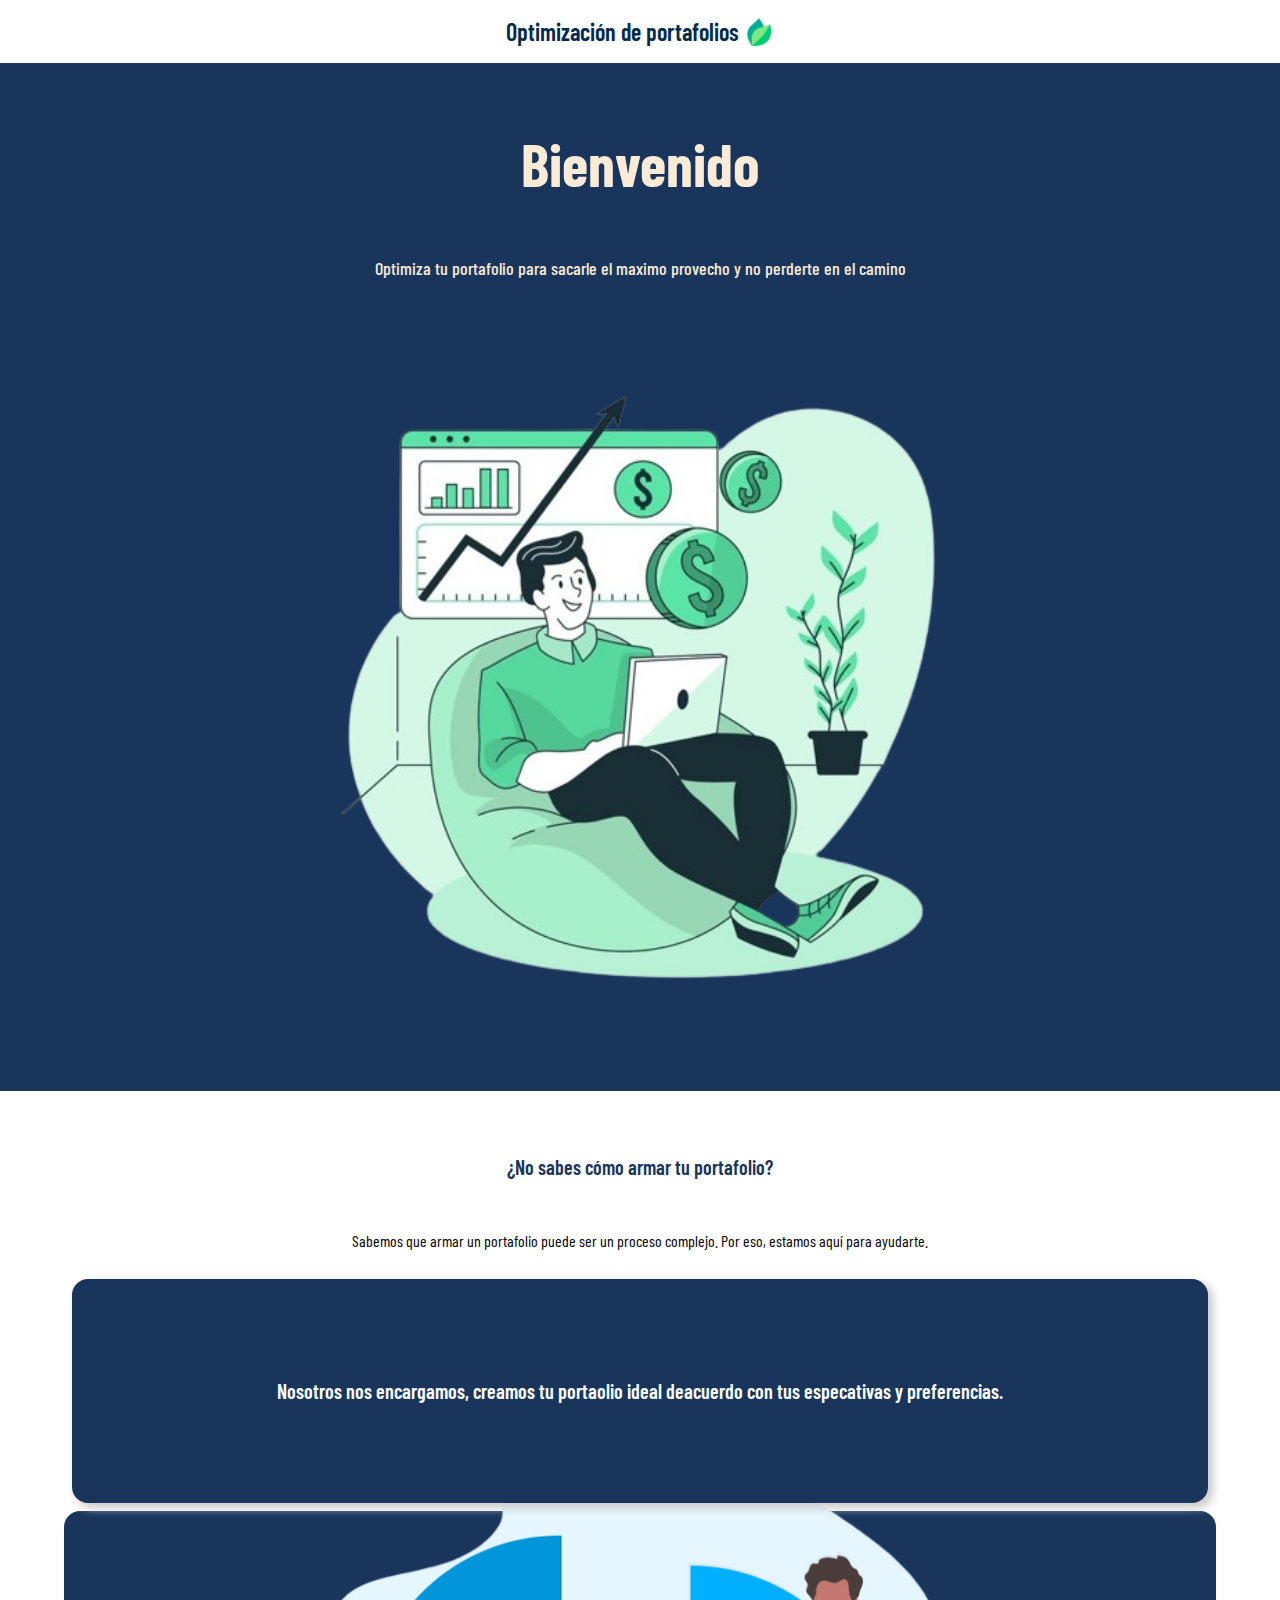
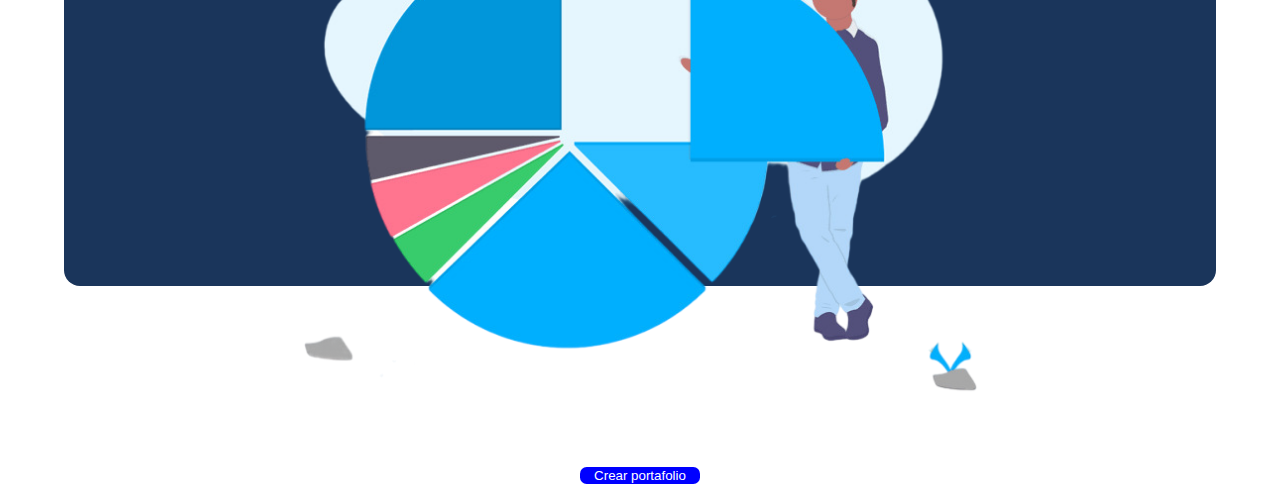
==== index.html @ 9bb4f17a "Second commit" ====
<!DOCTYPE html>
<html lang="en">
<head>
    <meta charset="UTF-8">
    <meta name="viewport" content="width=device-width, initial-scale=1.0">
    <title>Document</title>
    <link rel="stylesheet" href="/Frontend/index/style.css">
    <link rel="preconnect" href="https://fonts.googleapis.com">
    <link rel="preconnect" href="https://fonts.gstatic.com" crossorigin>
    <link href="https://fonts.googleapis.com/css2?family=Barlow+Condensed:ital,wght@0,100;0,200;0,300;0,400;0,500;0,600;0,700;0,800;0,900;1,100;1,200;1,300;1,400;1,500;1,600;1,700;1,800;1,900&family=Oswald:wght@500&family=Roboto:ital,wght@0,100;0,300;0,400;0,500;0,700;0,900;1,100;1,300;1,400;1,500;1,700;1,900&display=swap" rel="stylesheet">
</head>
<body>
    <header class="header">
        <h2>Optimización de portafolios</h2>
        <img src="/Utils/tree suesca.png" alt="">
    </header>
    <div class="info">
        <div class="welcome">
            <h1>Bienvenido</h1>
        </div>
        <div class="info-text">
            <h3>
                Optimiza tu portafolio para sacarle el maximo provecho y no perderte en el camino
            </h3>
        </div>
        <div class="concep_inmg">
            <img src="/Utils/ilustracion-concepto-ingresos_114360-2803-removebg-preview.png" alt="ilustracion-concepto-ingresos">
        </div>
    </div>
    <div class="container-info-nav">
        <h4>
            ¿No sabes cómo armar tu portafolio?
        </h4>
        <p>
            Sabemos que armar un portafolio puede ser un proceso complejo. Por eso, estamos aquí para ayudarte.
        </p>
    </div>
    <div class="carrousel">
        <div class="grande">
            <div class="ventanas">
                <p>
                    Nosotros nos encargamos, creamos tu portaolio ideal deacuerdo con tus especativas y preferencias.
 
                </p>           
            </div>
            <div class="ventanas">
                <p>
                    Usamos modelos estadisticos para optimizar tu portafolio y asi poder encontrar los porcentajes mas eficientes
                </p>
            </div>
            <div class="ventanas">
                <p>
                    Escoge la rentabilidad y riesgos que mas se ajusten a tu perfil como inversionista.
                </p>
            </div>
        </div>

        <ul class="puntos">
            <li class="punto activo"></li>
            <li class="punto"></li>
            <li class="punto"></li>
        </ul>
    </div>
    <div class="container-opt">
        <div class="container-opt-option">
            <h4>
                Vamos al optimizador
            </h4>
            <img src="/Utils/pie-chart-r (1)-Photoroom.png-Photoroom.png" alt="">
            <button>
                Crear portafolio
            </button>
        </div>
    </div>
    <footer class="footer">

    </footer>
    <script type="module" src="/Frontend/index/front.js"></script>
</body>
</html>
---- Frontend/index/style.css ----
:root {
    --negro: #393939;
    --blanco: #ececec;
    --sombra-ppal: #c9c9c9;
    --sombra-sec: #ffffff;
    --borde-negro: #00000050;
    --marcado: rgb(127, 195, 255);
    /* Tipografía */
    --tipo-principal: Helvetica, Arial, sans-serif;
  }
  
  /* Las adaptamos al modo oscuro */
  @media (prefers-color-scheme: dark) {
    :root {
      --negro: #ececec;
      --blanco: #303030;
      --sombra-ppal: #242424;
      --sombra-sec: #3c3c3c;
      --borde-negro: #FFFFFF50;
    }
  }

html, body {
    font-family: "Barlow Condensed", sans-serif;
    overflow-x: hidden;
}

* {
    margin: 0;
    box-sizing: border-box;
}
.header {
    width: 100%;
    height: 7vh;
    display: flex;
    justify-content: center;
    align-items: center;
}

.header h2 {
    font-family: "Barlow Condensed", sans-serif;
    font-weight: 600;
    font-style: normal;
    color: #032a4e
}
.header img {
    width: 35px;
}
.info {
    width: 100%;
    height: auto;
    background-color: #1a355b;
    padding: 5%;
}
.info .welcome {
    font-family: "Barlow Condensed", sans-serif;
    font-weight: 500;
    font-style: normal;
    font-size: 30px;
    width: 100%;
    height: 40%;
    display: flex;
    justify-content: center;
    align-items: center;
    margin-bottom: 5%;
    color: antiquewhite;
}
.info .info-text {
    width: 100%;
    height: 40%;
    display: flex;
    justify-content: center;
    align-items: center;
    margin-bottom: 5%;
    padding-left: 5%;
    padding-right: 5%;
}

.info .info-text h3 {
    font-family: "Barlow Condensed", sans-serif;
    font-weight: 500;
    font-size: 18px;
    font-style: normal;
    color: antiquewhite;
    text-align: center;
}

.concep_inmg {
    display: flex;
    justify-content: center;
    align-items: center;
}
.concep_inmg img {
    width: 60%;
}
.container-info-nav {
    width: 100%;
    background-color: #ffffff;
    padding-left: 10%;
    padding-right: 10%;
    margin-bottom: 15%;
    margin-top: 5%;

}
.container-info-nav h4 {
    font-size: 20px;
    text-align: center;
    font-weight: 600;
    color: #1a355b;
}
.container-info-nav p {
    text-align: center;
    margin-top: 5%;
}
.ventanas {
  max-width: 100%;
  width: 100%;
  display: block;
  margin: 1.5%;
}

li {
  list-style-type: none;
}

.carrousel {
  width: 100%;
  height: 300px;
  max-width: 120em;
  padding: 1em;
  transition: all 0.4s ease;
  border-radius: 1em;
  margin-top: -13%;
}

.carrousel .grande {
  width: 300%;
  height: 200px;
  display: flex;
  flex-flow: row nowrap;
  justify-content: space-between;
  align-items: center;
  transition: all 0.4s ease;
  border-radius: 1em;
  transition: all 0.5s ease;
  transform: translateX(0%);
}

.carrousel .ventanas {
  width: 100%;
  height: 80%;
  min-height: 10vh;
  color: var(--negro);
  transition: all 0.4s ease;
  border-radius: 1em;
  background-color:#1a355b;
  box-shadow: 0.3em 0.3em 0.6em var(--sombra-ppal), -0.6em -0.6em 1.2em var(--sombra-sec), inset 0 0 0 transparent, inset 0 0 0 transparent;
}

.carrousel .puntos {
  width: 100%;
  margin: 1em 0 0;
  padding: 0.4em;
  display: flex;
  flex-flow: row nowrap;
  justify-content: center;
  align-items: center;
  margin-top: -3%;
}

.carrousel .punto {
  width: 1.2em;
  height: 0.5em;
  margin: 1em 1em 0;
  color: var(--negro);
  transition: all 0.4s ease;
  border-radius: 1em;
  background-color: var(--blanco);
  box-shadow: 0.13em 0.13em 0.1em var(--sombra-ppal), -0.6em -0.6em 1.2em var(--sombra-sec), inset 0 0 0 transparent, inset 0 0 0 transparent;
}

.carrousel .punto.activo {
  background-color: #1a355b;
}
.ventanas {
    display: flex;
    padding: 3%;
    justify-content: center;
    align-items: center;
}
.ventanas p {
    text-align: center;
    font-size: 20px;
    font-weight: 600;
    color: #ffffff;
}
.container-opt {
    width: 100%;
    height: 375px;
    display: flex;
    justify-content: center;
    align-items: center;
    margin-top: -5%;
}
.container-opt-option {
    width: 90%;
    height: 100%;
    background-color: #1a355b;
    display: flex;
    flex-direction: column; /* Stacks elements vertically */
    justify-content: center; /* Centers elements horizontally */
    align-items: center;
    color: white;
    border-radius: 1em;
}
.container-opt-option button {
    width: 120px;
    height: 28px;
    margin-top: 5%;
    background-color: blue;
    border: none;
    border-radius: 0.5em;
    color: white;

}
.container-opt-option img {
    width: 80%;
    margin-top: 4.5%;
}
.container-opt-option h4 {
    font-size: 25px;
}
.container-opt-option button:hover {
    transform: scale(1.1);
}
.footer {
    width: 100%;
    height: 200px;
}
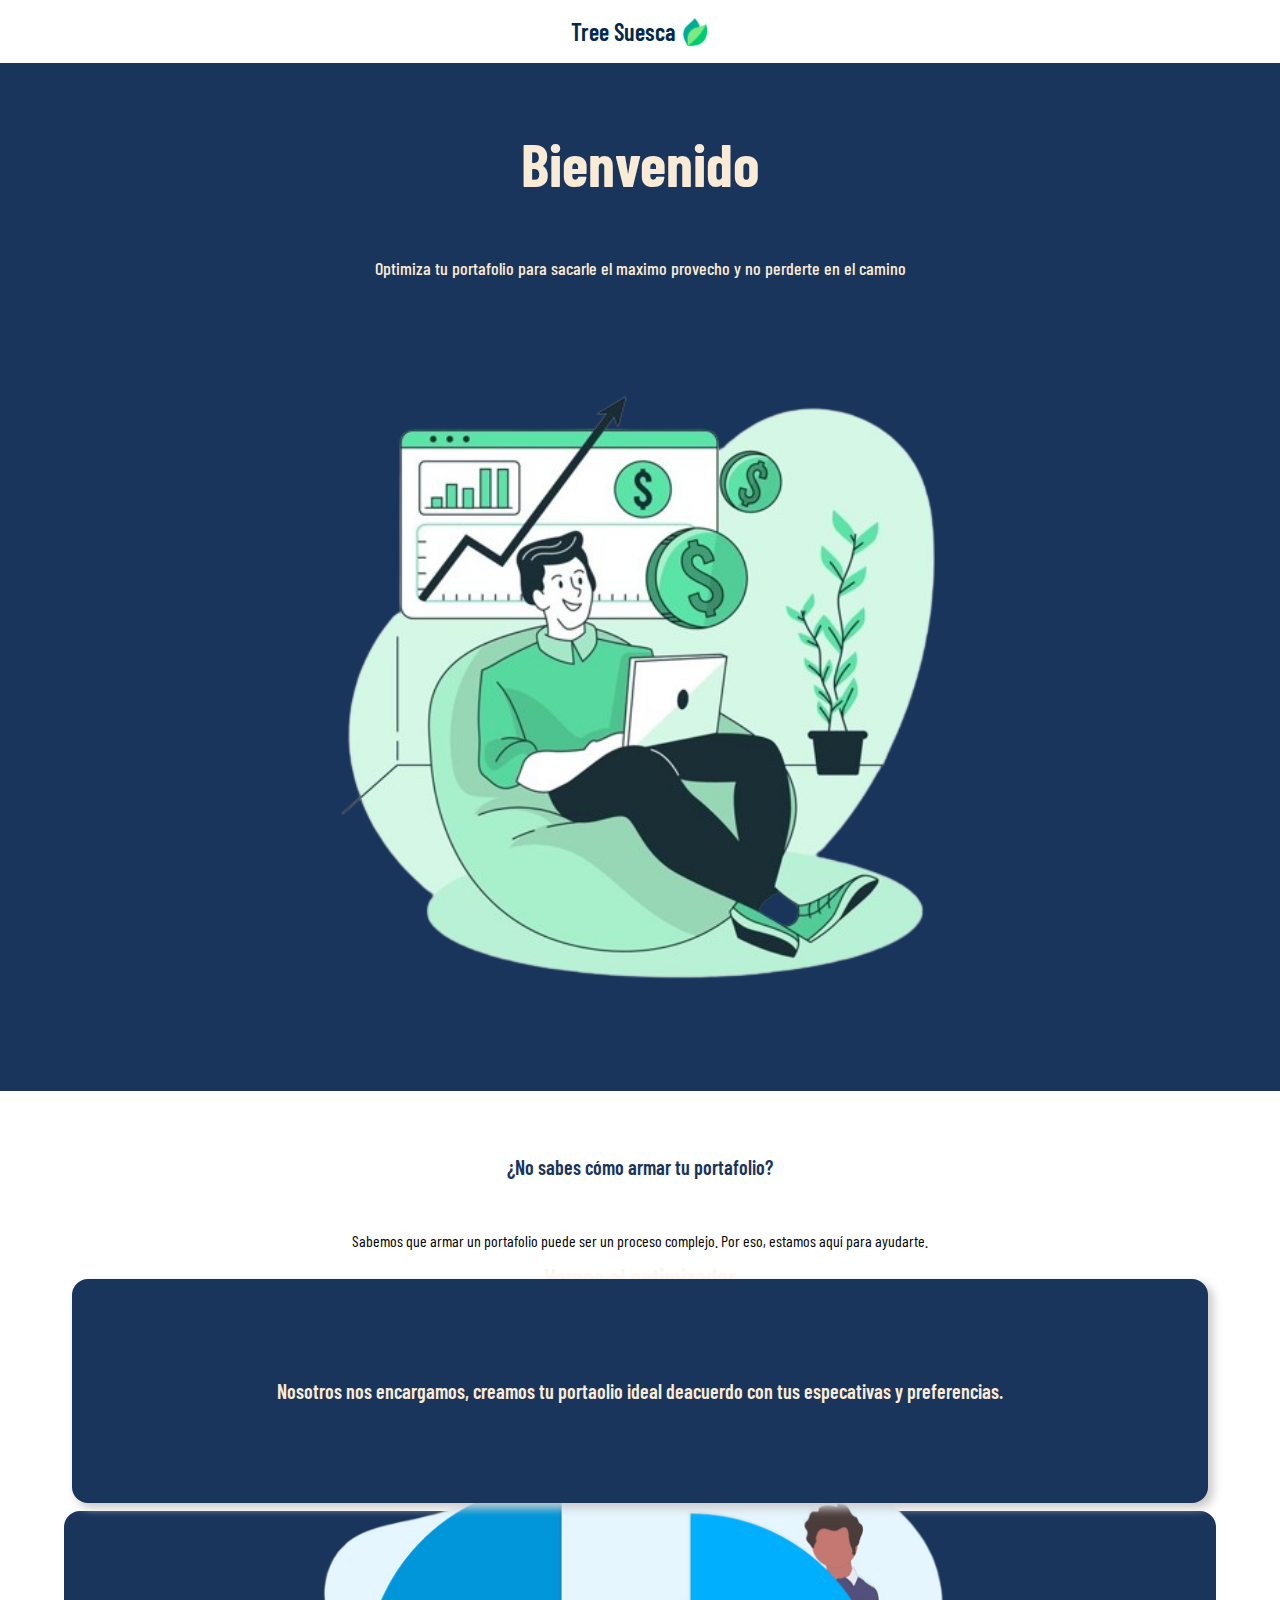
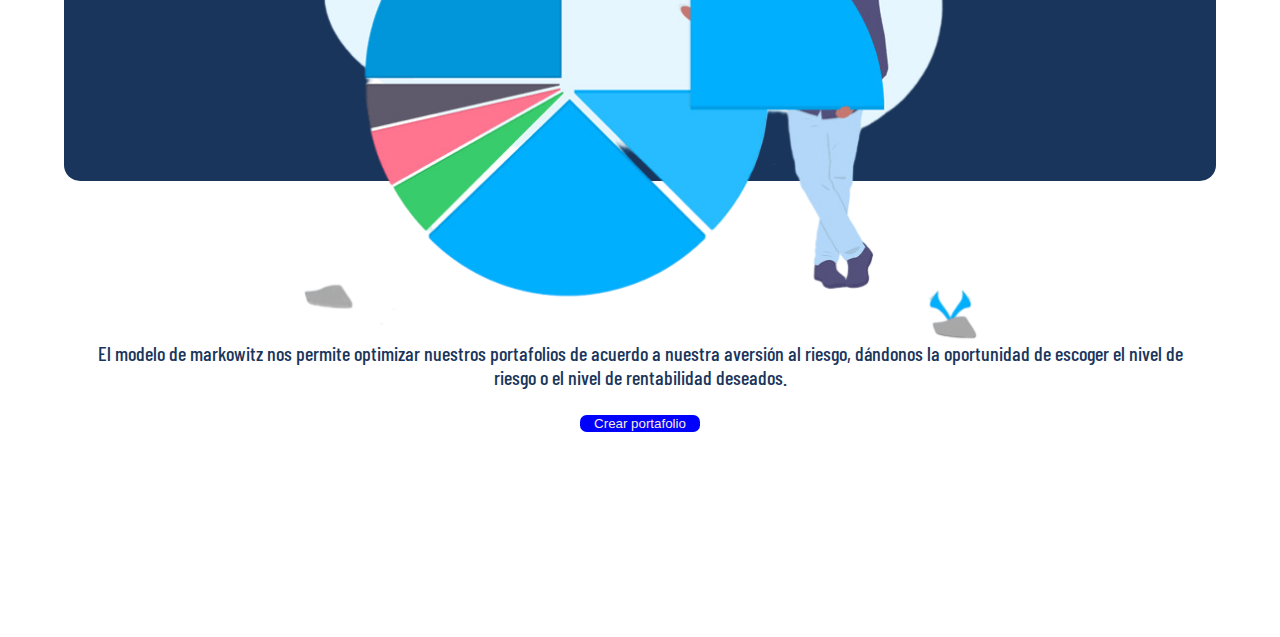
==== commit a0ba3de5: "Update" ====
--- a/index.html
+++ b/index.html
@@ -3,7 +3,8 @@
 <head>
     <meta charset="UTF-8">
     <meta name="viewport" content="width=device-width, initial-scale=1.0">
-    <title>Document</title>
+    <title>Tree Suesca</title>
+    <link rel="shortcut icon" href="/Utils/tree suesca.png" type="image/x-icon">
     <link rel="stylesheet" href="/Frontend/index/style.css">
     <link rel="preconnect" href="https://fonts.googleapis.com">
     <link rel="preconnect" href="https://fonts.gstatic.com" crossorigin>
@@ -11,7 +12,7 @@
 </head>
 <body>
     <header class="header">
-        <h2>Optimización de portafolios</h2>
+        <h2>Tree Suesca</h2>
         <img src="/Utils/tree suesca.png" alt="">
     </header>
     <div class="info">
@@ -67,10 +68,15 @@
                 Vamos al optimizador
             </h4>
             <img src="/Utils/pie-chart-r (1)-Photoroom.png-Photoroom.png" alt="">
-            <button>
+            <button id="boton-uno">
                 Crear portafolio
             </button>
         </div>
+    </div>
+    <div class="info-text-modelo">
+        <h4>
+            El modelo de markowitz nos permite optimizar nuestros portafolios de acuerdo a nuestra aversión al riesgo, dándonos la oportunidad de escoger el nivel de riesgo o el nivel de rentabilidad deseados.
+        </h4>
     </div>
     <footer class="footer">
 
--- a/Frontend/index/style.css
+++ b/Frontend/index/style.css
@@ -192,11 +192,11 @@
     text-align: center;
     font-size: 20px;
     font-weight: 600;
-    color: #ffffff;
+    color: antiquewhite;
 }
 .container-opt {
     width: 100%;
-    height: 375px;
+    height: 270px;
     display: flex;
     justify-content: center;
     align-items: center;
@@ -210,7 +210,7 @@
     flex-direction: column; /* Stacks elements vertically */
     justify-content: center; /* Centers elements horizontally */
     align-items: center;
-    color: white;
+    color: antiquewhite;
     border-radius: 1em;
 }
 .container-opt-option button {
@@ -220,7 +220,7 @@
     background-color: blue;
     border: none;
     border-radius: 0.5em;
-    color: white;
+    color: antiquewhite;
 
 }
 .container-opt-option img {
@@ -229,6 +229,7 @@
 }
 .container-opt-option h4 {
     font-size: 25px;
+    color: antiquewhite;
 }
 .container-opt-option button:hover {
     transform: scale(1.1);
@@ -236,4 +237,16 @@
 .footer {
     width: 100%;
     height: 200px;
+}
+.info-text-modelo {
+    width: 100%;
+    height: 150px;
+    margin-top: 5%;
+    text-align: center;
+    padding: 7.5%;
+}
+.info-text-modelo h4 {
+    font-size: 20px;
+    font-weight: 500;
+    color:#1a355b;
 }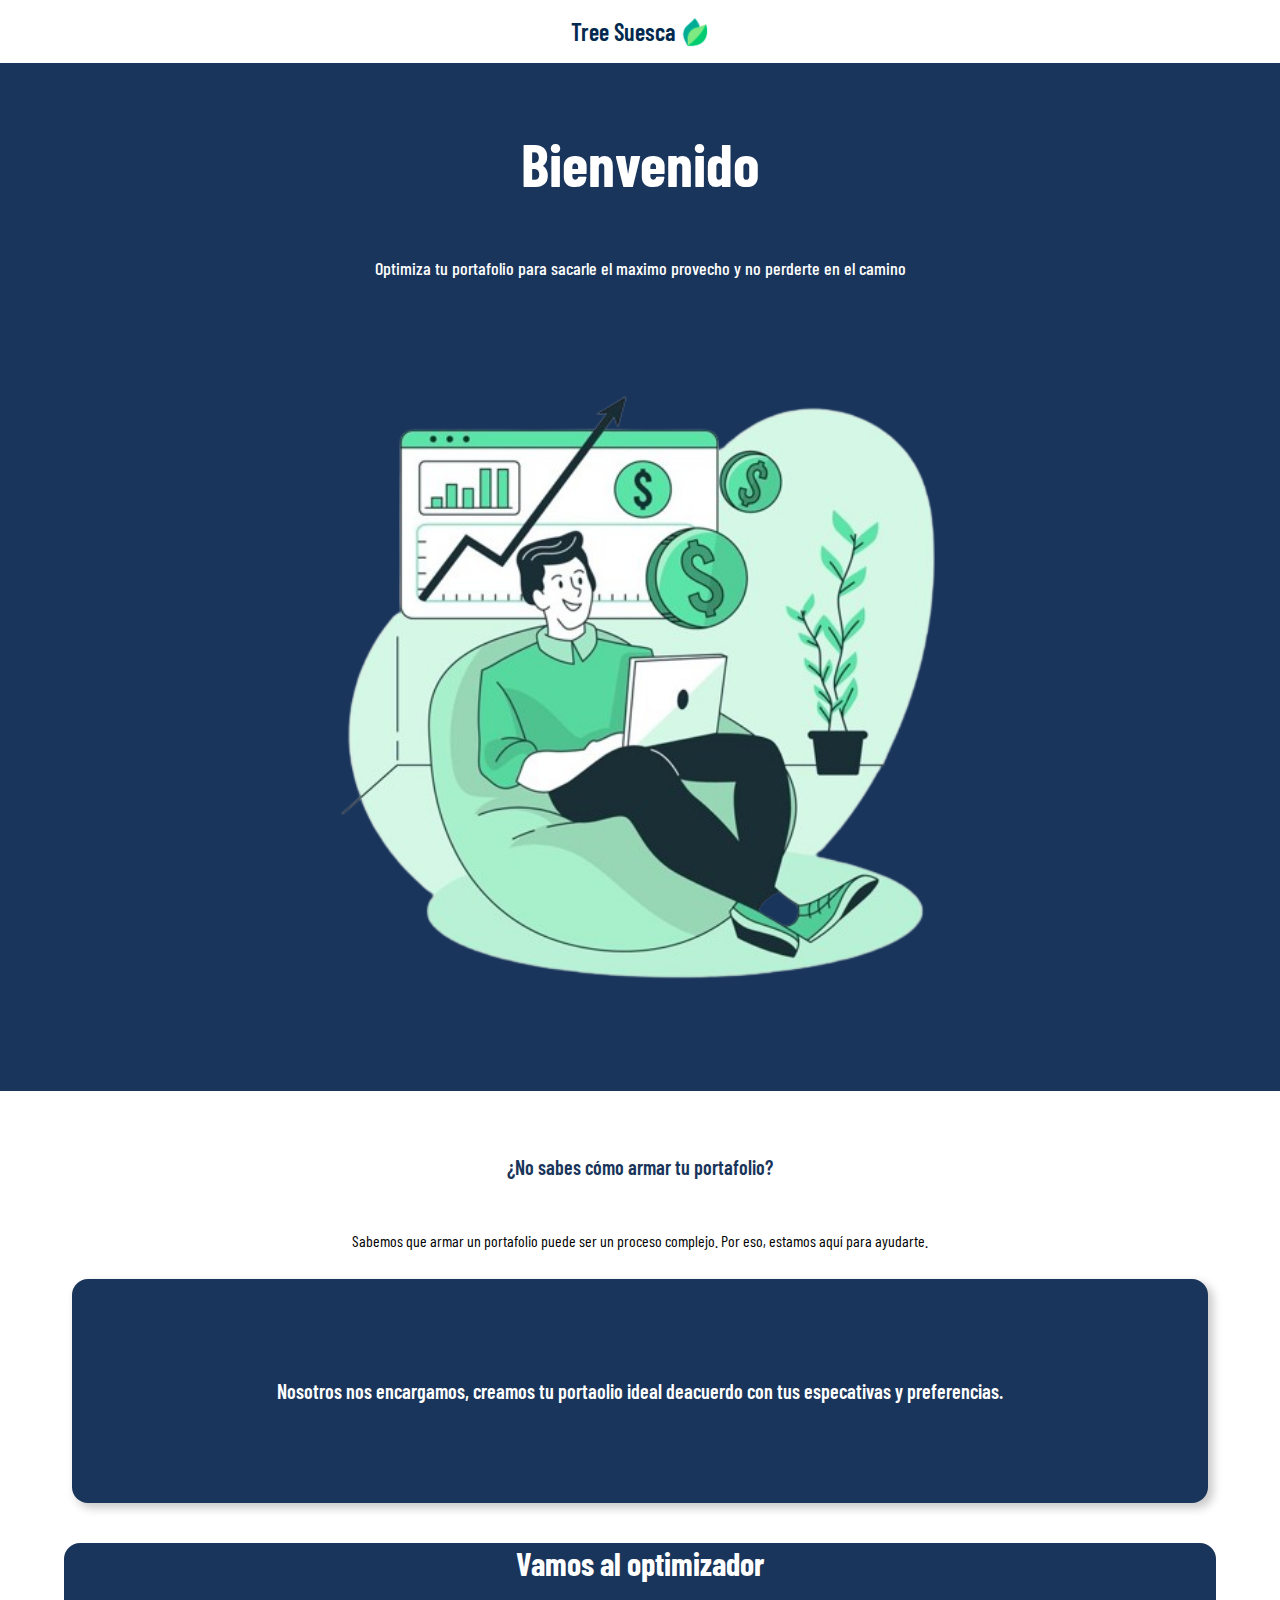
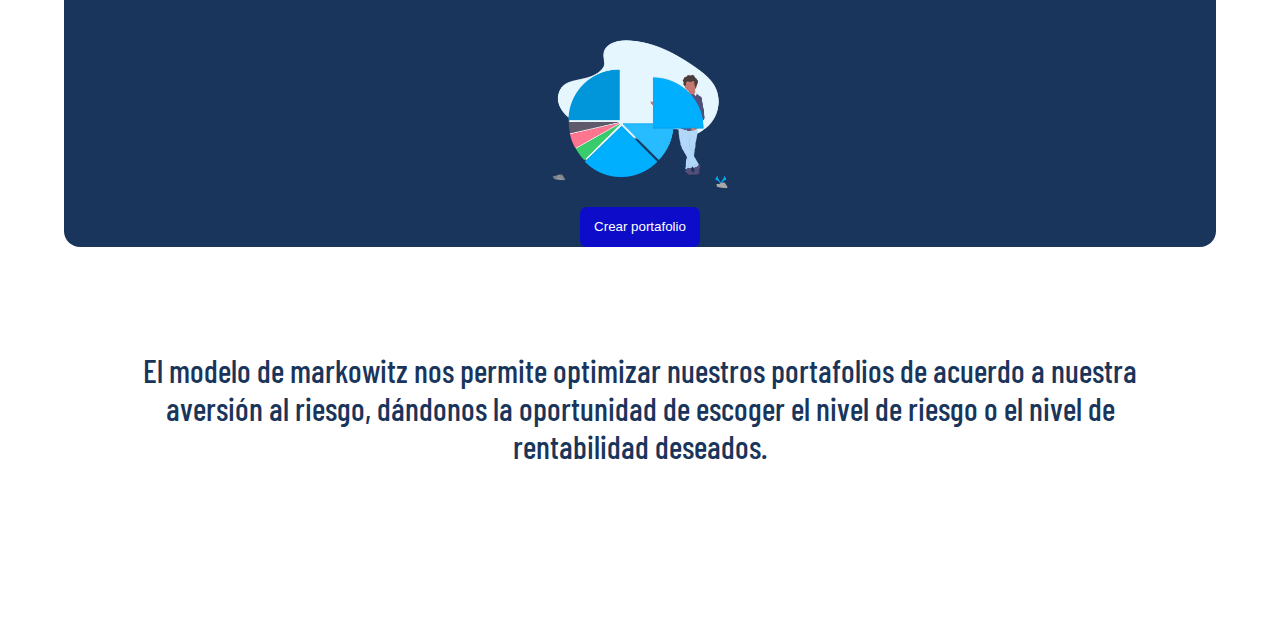
==== commit 22ff34fe: "Update fourth style --opt" ====
--- a/index.html
+++ b/index.html
@@ -79,7 +79,7 @@
         </h4>
     </div>
     <footer class="footer">
-
+        
     </footer>
     <script type="module" src="/Frontend/index/front.js"></script>
 </body>
--- a/Frontend/index/style.css
+++ b/Frontend/index/style.css
@@ -12,7 +12,7 @@
   /* Las adaptamos al modo oscuro */
   @media (prefers-color-scheme: dark) {
     :root {
-      --negro: #ececec;
+      --negro: #ffffff;
       --blanco: #303030;
       --sombra-ppal: #242424;
       --sombra-sec: #3c3c3c;
@@ -63,7 +63,7 @@
     justify-content: center;
     align-items: center;
     margin-bottom: 5%;
-    color: antiquewhite;
+    color: rgb(255, 255, 255);
 }
 .info .info-text {
     width: 100%;
@@ -81,7 +81,7 @@
     font-weight: 500;
     font-size: 18px;
     font-style: normal;
-    color: antiquewhite;
+    color: rgb(255, 255, 255);
     text-align: center;
 }
 
@@ -192,15 +192,15 @@
     text-align: center;
     font-size: 20px;
     font-weight: 600;
-    color: antiquewhite;
+    color: rgb(255, 255, 255);
 }
 .container-opt {
     width: 100%;
-    height: 270px;
-    display: flex;
-    justify-content: center;
-    align-items: center;
-    margin-top: -5%;
+    height: 19em;
+    display: flex;
+    justify-content: center;
+    align-items: center;
+    margin-top: -2em;
 }
 .container-opt-option {
     width: 90%;
@@ -210,43 +210,43 @@
     flex-direction: column; /* Stacks elements vertically */
     justify-content: center; /* Centers elements horizontally */
     align-items: center;
-    color: antiquewhite;
+    color: rgb(255, 255, 255);
     border-radius: 1em;
 }
 .container-opt-option button {
-    width: 120px;
-    height: 28px;
-    margin-top: 5%;
-    background-color: blue;
+    width: 9em;
+    height: 3em;
+    margin-top: 1em;
+    background-color: rgb(12, 12, 201);
     border: none;
     border-radius: 0.5em;
-    color: antiquewhite;
+    color: rgb(255, 255, 255);
 
 }
 .container-opt-option img {
-    width: 80%;
+    width: 15em;
     margin-top: 4.5%;
 }
 .container-opt-option h4 {
-    font-size: 25px;
-    color: antiquewhite;
+    font-size: 2em;
+    color: rgb(255, 255, 255);
 }
 .container-opt-option button:hover {
     transform: scale(1.1);
 }
 .footer {
     width: 100%;
-    height: 200px;
+    height: 4em;
 }
 .info-text-modelo {
     width: 100%;
-    height: 150px;
-    margin-top: 5%;
+    height: 20em;
+    margin-top: 0.5em;
     text-align: center;
     padding: 7.5%;
 }
 .info-text-modelo h4 {
-    font-size: 20px;
+    font-size: 2em;
     font-weight: 500;
     color:#1a355b;
 }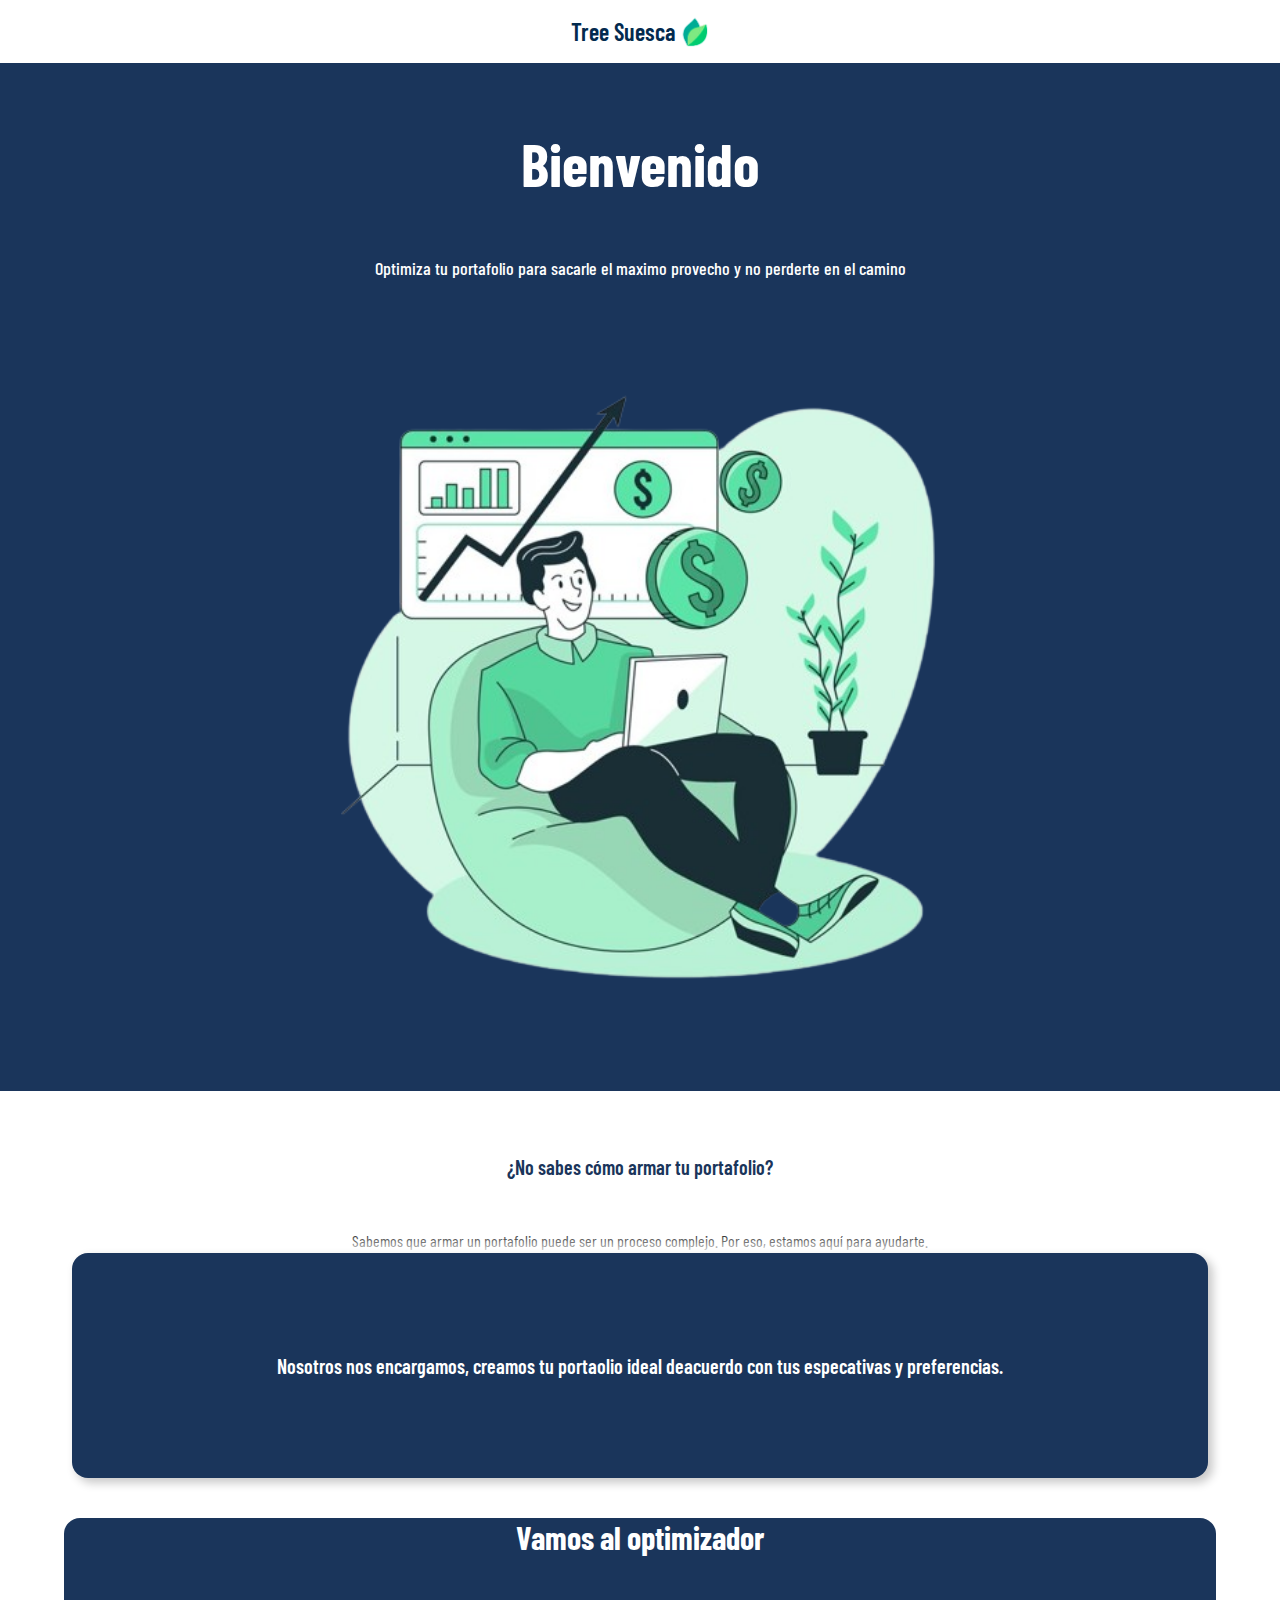
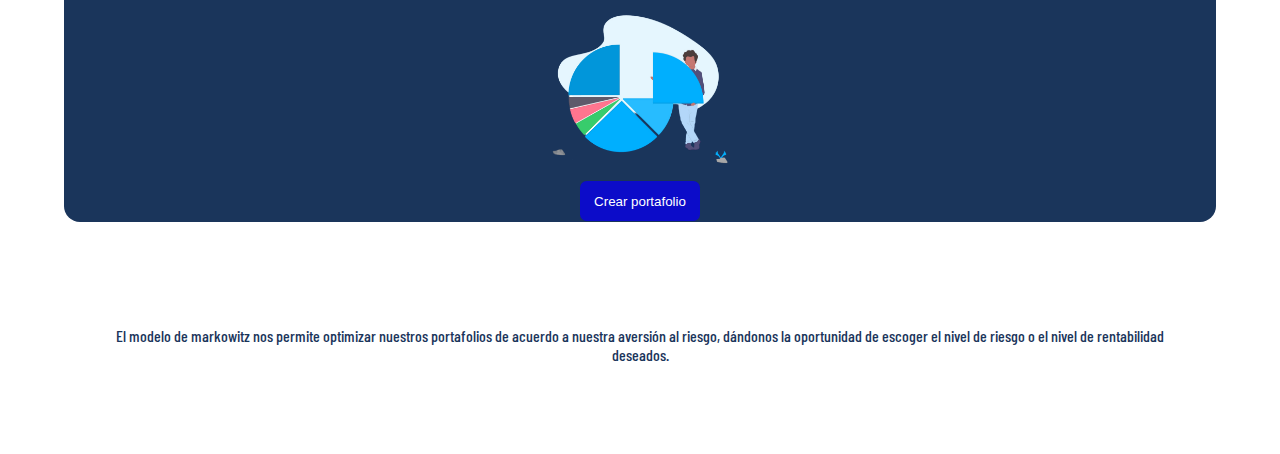
==== commit 3ba28f55: "Crear grafico de rendimento anual" ====
--- a/index.html
+++ b/index.html
@@ -4,8 +4,8 @@
     <meta charset="UTF-8">
     <meta name="viewport" content="width=device-width, initial-scale=1.0">
     <title>Tree Suesca</title>
-    <link rel="shortcut icon" href="/Utils/tree suesca.png" type="image/x-icon">
-    <link rel="stylesheet" href="/Frontend/index/style.css">
+    <link rel="shortcut icon" href="/static/Utils/tree suesca.png" type="image/x-icon">
+    <link rel="stylesheet" href="/static/Frontend/style.css">
     <link rel="preconnect" href="https://fonts.googleapis.com">
     <link rel="preconnect" href="https://fonts.gstatic.com" crossorigin>
     <link href="https://fonts.googleapis.com/css2?family=Barlow+Condensed:ital,wght@0,100;0,200;0,300;0,400;0,500;0,600;0,700;0,800;0,900;1,100;1,200;1,300;1,400;1,500;1,600;1,700;1,800;1,900&family=Oswald:wght@500&family=Roboto:ital,wght@0,100;0,300;0,400;0,500;0,700;0,900;1,100;1,300;1,400;1,500;1,700;1,900&display=swap" rel="stylesheet">
@@ -13,7 +13,7 @@
 <body>
     <header class="header">
         <h2>Tree Suesca</h2>
-        <img src="/Utils/tree suesca.png" alt="">
+        <img src="/static/Utils/tree suesca.png" alt="">
     </header>
     <div class="info">
         <div class="welcome">
@@ -25,7 +25,7 @@
             </h3>
         </div>
         <div class="concep_inmg">
-            <img src="/Utils/ilustracion-concepto-ingresos_114360-2803-removebg-preview.png" alt="ilustracion-concepto-ingresos">
+            <img src="/static/Utils/ilustracion-concepto-ingresos_114360-2803-removebg-preview.png" alt="ilustracion-concepto-ingresos">
         </div>
     </div>
     <div class="container-info-nav">
@@ -67,7 +67,7 @@
             <h4>
                 Vamos al optimizador
             </h4>
-            <img src="/Utils/pie-chart-r (1)-Photoroom.png-Photoroom.png" alt="">
+            <img src="/static/Utils/pie-chart-r (1)-Photoroom.png-Photoroom.png" alt="">
             <button id="boton-uno">
                 Crear portafolio
             </button>
@@ -81,6 +81,6 @@
     <footer class="footer">
         
     </footer>
-    <script type="module" src="/Frontend/index/front.js"></script>
+    <script type="module" src="/static/Frontend/front.js"></script>
 </body>
 </html>--- a/static/Frontend/style.css
+++ b/static/Frontend/style.css
@@ -0,0 +1,250 @@
+:root {
+    --negro: #393939;
+    --blanco: #ececec;
+    --sombra-ppal: #c9c9c9;
+    --sombra-sec: #ffffff;
+    --borde-negro: #00000050;
+    --marcado: rgb(127, 195, 255);
+    /* Tipografía */
+    --tipo-principal: Helvetica, Arial, sans-serif;
+  }
+  
+  /* Las adaptamos al modo oscuro */
+  @media (prefers-color-scheme: dark) {
+    :root {
+      --negro: #ffffff;
+      --blanco: #303030;
+      --sombra-ppal: #242424;
+      --sombra-sec: #3c3c3c;
+      --borde-negro: #FFFFFF50;
+    }
+  }
+
+html, body {
+    font-family: "Barlow Condensed", sans-serif;
+    overflow-x: hidden;
+}
+
+* {
+    margin: 0;
+    box-sizing: border-box;
+}
+.header {
+    width: 100%;
+    height: 7vh;
+    display: flex;
+    justify-content: center;
+    align-items: center;
+}
+
+.header h2 {
+    font-family: "Barlow Condensed", sans-serif;
+    font-weight: 600;
+    font-style: normal;
+    color: #032a4e
+}
+.header img {
+    width: 35px;
+}
+.info {
+    width: 100%;
+    height: auto;
+    background-color: #1a355b;
+    padding: 5%;
+}
+.info .welcome {
+    font-family: "Barlow Condensed", sans-serif;
+    font-weight: 500;
+    font-style: normal;
+    font-size: 30px;
+    width: 100%;
+    height: 40%;
+    display: flex;
+    justify-content: center;
+    align-items: center;
+    margin-bottom: 5%;
+    color: rgb(255, 255, 255);
+}
+.info .info-text {
+    width: 100%;
+    height: 40%;
+    display: flex;
+    justify-content: center;
+    align-items: center;
+    margin-bottom: 5%;
+    padding-left: 5%;
+    padding-right: 5%;
+}
+
+.info .info-text h3 {
+    font-family: "Barlow Condensed", sans-serif;
+    font-weight: 500;
+    font-size: 18px;
+    font-style: normal;
+    color: rgb(255, 255, 255);
+    text-align: center;
+}
+
+.concep_inmg {
+    display: flex;
+    justify-content: center;
+    align-items: center;
+}
+.concep_inmg img {
+    width: 60%;
+}
+.container-info-nav {
+    width: 100%;
+    background-color: #ffffff;
+    padding-left: 10%;
+    padding-right: 10%;
+    margin-top: 5%;
+
+}
+.container-info-nav h4 {
+    font-size: 20px;
+    text-align: center;
+    font-weight: 600;
+    color: #1a355b;
+}
+.container-info-nav p {
+    text-align: center;
+    margin-top: 5%;
+}
+.ventanas {
+  max-width: 100%;
+  width: 100%;
+  display: block;
+  margin: 1.5%;
+}
+
+li {
+  list-style-type: none;
+}
+
+.carrousel {
+  width: 100%;
+  height: 300px;
+  max-width: 120em;
+  padding: 1em;
+  transition: all 0.4s ease;
+  border-radius: 1em;
+}
+
+.carrousel .grande {
+  width: 300%;
+  height: 200px;
+  display: flex;
+  flex-flow: row nowrap;
+  justify-content: space-between;
+  align-items: center;
+  transition: all 0.4s ease;
+  border-radius: 1em;
+  transition: all 0.5s ease;
+  transform: translateX(0%);
+}
+
+.carrousel .ventanas {
+  width: 100%;
+  height: 80%;
+  min-height: 10vh;
+  color: var(--negro);
+  transition: all 0.4s ease;
+  border-radius: 1em;
+  background-color:#1a355b;
+  box-shadow: 0.3em 0.3em 0.6em var(--sombra-ppal), -0.6em -0.6em 1.2em var(--sombra-sec), inset 0 0 0 transparent, inset 0 0 0 transparent;
+}
+
+.carrousel .puntos {
+  width: 100%;
+  margin: 1em 0 0;
+  padding: 0.4em;
+  display: flex;
+  flex-flow: row nowrap;
+  justify-content: center;
+  align-items: center;
+  margin-top: -3%;
+}
+
+.carrousel .punto {
+  width: 1.2em;
+  height: 0.5em;
+  margin: 1em 1em 0;
+  color: var(--negro);
+  transition: all 0.4s ease;
+  border-radius: 1em;
+  background-color: var(--blanco);
+  box-shadow: 0.13em 0.13em 0.1em var(--sombra-ppal), -0.6em -0.6em 1.2em var(--sombra-sec), inset 0 0 0 transparent, inset 0 0 0 transparent;
+}
+
+.carrousel .punto.activo {
+  background-color: #1a355b;
+}
+.ventanas {
+    display: flex;
+    padding: 3%;
+    justify-content: center;
+    align-items: center;
+}
+.ventanas p {
+    text-align: center;
+    font-size: 20px;
+    font-weight: 600;
+    color: rgb(255, 255, 255);
+}
+.container-opt {
+    width: 100%;
+    height: 19em;
+    display: flex;
+    justify-content: center;
+    align-items: center;
+    margin-top: -2em;
+}
+.container-opt-option {
+    width: 90%;
+    height: 100%;
+    background-color: #1a355b;
+    display: flex;
+    flex-direction: column; /* Stacks elements vertically */
+    justify-content: center; /* Centers elements horizontally */
+    align-items: center;
+    color: rgb(255, 255, 255);
+    border-radius: 1em;
+}
+.container-opt-option button {
+    width: 9em;
+    height: 3em;
+    margin-top: 1em;
+    background-color: rgb(12, 12, 201);
+    border: none;
+    border-radius: 0.5em;
+    color: rgb(255, 255, 255);
+
+}
+.container-opt-option img {
+    width: 15em;
+    margin-top: 4.5%;
+}
+.container-opt-option h4 {
+    font-size: 2em;
+    color: rgb(255, 255, 255);
+}
+.container-opt-option button:hover {
+    background-color: rgb(112, 112, 226);
+}
+.footer {
+    width: 100%;
+    height: 2em;
+}
+.info-text-modelo {
+    width: 100%;
+    height: 8em;
+    margin-top: 0.5em;
+    text-align: center;
+    padding: 7.5%;
+}
+.info-text-modelo h4 {
+    font-size: 1em;
+    font-weight: 500;
+    color:#1a355b;
+}